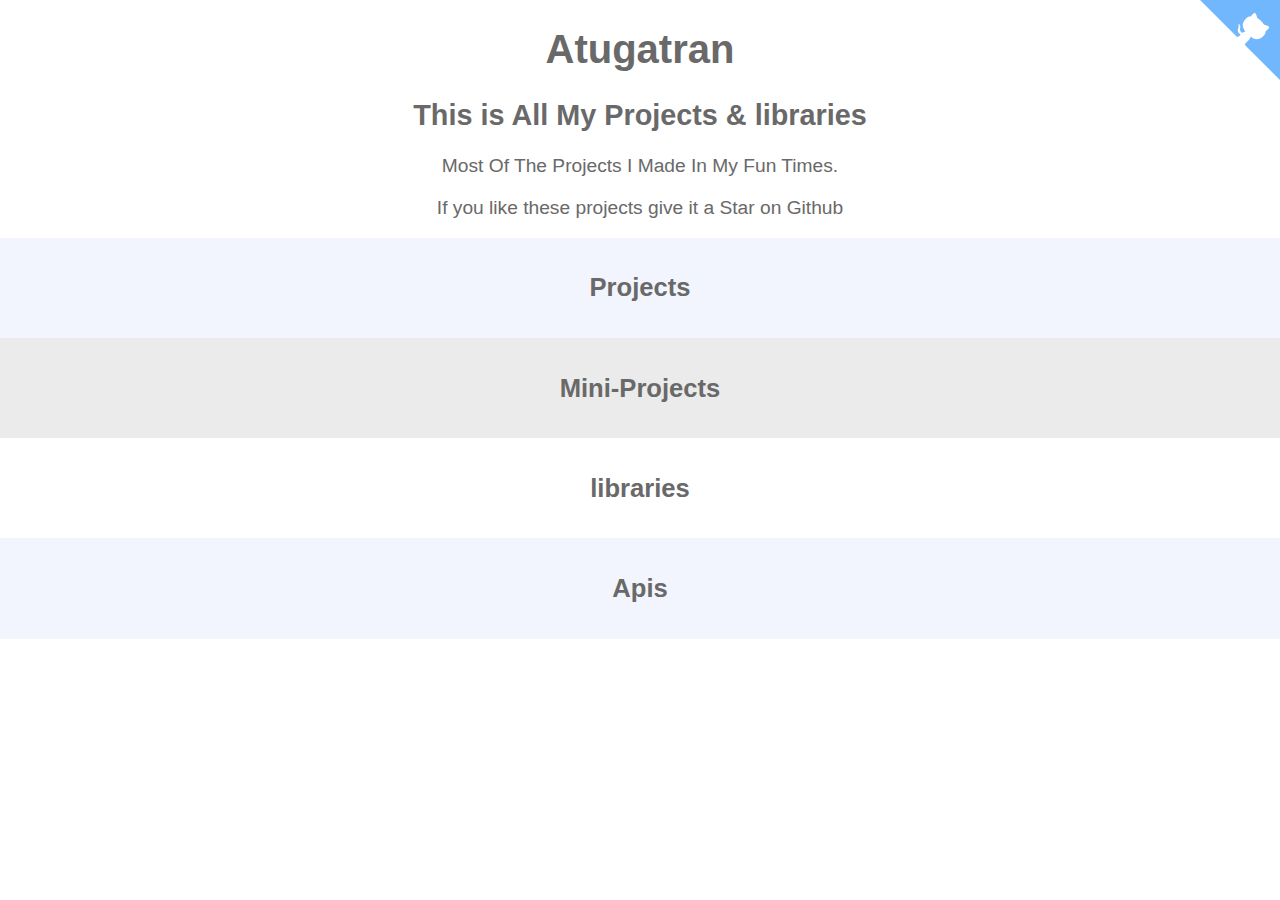
==== index.html @ 9719a079 "Add Mini projects" ====
<!DOCTYPE html>
<html lang="en">

<head>
  <meta charset="UTF-8">
  <meta name="viewport" content="width=device-width, initial-scale=1.0">
  <meta http-equiv="X-UA-Compatible" content="ie=edge">
  <title>Home</title>
  <link rel="stylesheet" href="css/style.css">
  <link rel="shortcut icon" href="favicon_io/favicon.ico" type="image/x-icon">
  <link rel="apple-touch-icon" href="favicon_io/apple-touch-icon.png">
  <link rel="apple-touch-icon" href="favicon_io/apple-touch-icon.png">
  <meta name="google-site-verification" content="x7GjoPvxGVSxcym2Zpd_4yqo3f8gI33jDB_DUs8USkw" />
  <script async src="https://www.googletagmanager.com/gtag/js?id=UA-119972196-2"></script>
  <script>
    window.dataLayer = window.dataLayer || [];
    function gtag() { dataLayer.push(arguments); }
    gtag('js', new Date());

    gtag('config', 'UA-119972196-1');
  </script>
</head>

<body>
  <div>
    <h1>Atugatran</h1>
    <h2>This is All My Projects & libraries</h2>

    <p>Most Of The Projects I Made In My Fun Times.</p>
    <p>If you like these projects give it a Star on Github</p>

    <!-- GitHub -->
    <a target="_blank" href="https://github.com/Atugatran" class="github-corner" aria-label="View source on GitHub"><svg
        width="80" height="80" viewBox="0 0 250 250"
        style="fill:#70B7FD; color:#fff; position: absolute; top: 0; border: 0; right: 0;" aria-hidden="true">
        <path d="M0,0 L115,115 L130,115 L142,142 L250,250 L250,0 Z"></path>
        <path
          d="M128.3,109.0 C113.8,99.7 119.0,89.6 119.0,89.6 C122.0,82.7 120.5,78.6 120.5,78.6 C119.2,72.0 123.4,76.3 123.4,76.3 C127.3,80.9 125.5,87.3 125.5,87.3 C122.9,97.6 130.6,101.9 134.4,103.2"
          fill="currentColor" style="transform-origin: 130px 106px;" class="octo-arm"></path>
        <path
          d="M115.0,115.0 C114.9,115.1 118.7,116.5 119.8,115.4 L133.7,101.6 C136.9,99.2 139.9,98.4 142.2,98.6 C133.8,88.0 127.5,74.4 143.8,58.0 C148.5,53.4 154.0,51.2 159.7,51.0 C160.3,49.4 163.2,43.6 171.4,40.1 C171.4,40.1 176.1,42.5 178.8,56.2 C183.1,58.6 187.2,61.8 190.9,65.4 C194.5,69.0 197.7,73.2 200.1,77.6 C213.8,80.2 216.3,84.9 216.3,84.9 C212.7,93.1 206.9,96.0 205.4,96.6 C205.1,102.4 203.0,107.8 198.3,112.5 C181.9,128.9 168.3,122.5 157.7,114.1 C157.9,116.9 156.7,120.9 152.7,124.9 L141.0,136.5 C139.8,137.7 141.6,141.9 141.8,141.8 Z"
          fill="currentColor" class="octo-body"></path>
      </svg></a>

    <div class="comman Projects">
      <h3>Projects</h3>
      <ul class="cards" id="Project-container"></ul>
    </div>
    <div class="comman Mini-Projects">
      <h3>Mini-Projects</h3>
      <ul class="cards" id="Mini-Project-container"></ul>
    </div>

    <div class="comman libraries">
      <h3>libraries</h3>
      <ul class="cards" id="Libaries-container"></ul>
    </div>

    <div class="comman API">
      <h3>Apis</h3>
      <ul class="Libarie" id="Apis-container"></ul>
    </div>
  </div>

  <script defer src="./Js/Projects.js"></script>
  <script defer src="./Js/Mini-Projects.js"></script>
  <script defer src="./Js/Js_libaries.js"></script>
  <script defer src="./Js/Apis.js"></script>
</body>

</html>
---- css/style.css ----
* {
  box-sizing: border-box;
}

*,
*::before,
*::after {
  box-sizing: border-box;
}

body {
  margin: 0 auto;
  color: #696969;
  font-family: "Segoe UI", Tahoma, Geneva, Verdana, sans-serif;
  text-align: center;
}

h1 {
  font-size: 2.5rem;
}

h2 {
  font-size: 1.8rem;
}

h3 {
  font-size: 1.6rem;
}

p {
  font-size: 1.2rem;
}

/* ******************************************* comman **************************************************** */

.comman {
  width: 100%;
  padding: 10px;
}

/* ******************************************* Cards **************************************************** */

.Projects {
  background-color: #f2f5fd;
}

.cards {
  display: flex;
  flex-wrap: wrap;
  list-style: none;
  margin: 0;
  padding: 0;
}

.cards__item {
  display: flex;
  padding: 1rem;
  width: 32%;
}

.card__body {
  width: 100%;
  background-color: white;
  border-radius: 0.25rem;
  box-shadow: 0 20px 40px -14px rgba(0, 0, 0, 0.25);
  display: flex;
  flex-direction: column;
  overflow: hidden;
  border: 1px solid rgba(0, 0, 0, 0.1);
  transition: 0.5s cubic-bezier(0.43, 0.41, 0.22, 0.91);
  transform: scale(1);
}

.card__body:hover {
  transform: scale(1.03);
  box-shadow: 0 20px 60px -14px rgba(0, 0, 0, 0.3);
}

.card__content {
  display: flex;
  flex: 1 1 auto;
  flex-direction: column;
  padding: 1rem;
  justify-content: flex-end;
}

.card__image {
  border-top-left-radius: 0.25rem;
  border-top-right-radius: 0.25rem;
  overflow: hidden;
  position: relative;
  height: 300px;
}

.card__image::before {
  content: "";
  display: block;
  padding-top: 56.25%;
}

.card__image img {
  width: 100%;
  height: auto;
  position: absolute;
  top: 0px;
  left: 0px;
}

@media (min-width: 40rem) {
  .card__image::before {
    padding-top: 66.6%;
  }
}

.card__title {
  color: #696969;
  font-size: 1.2rem;
  font-weight: bold;
  outline-offset: 15px;
  letter-spacing: 5px;
}

.card__text {
  color: black;
  flex: 1 1 auto;
  font-size: 0.875rem;
  line-height: 1.5;
  margin-bottom: 1.25rem;
}

.card__links {
  margin-top: 20px;
  display: flex;
  flex-wrap: nowrap;
}

a {
  text-decoration: none;
  color: white;
}
.card__links a {
  display: block;
  width: 50%;
  color: #696969;
  padding: 5px;
  border-radius: 5px;
  transition: 0.2s;
  text-align: center;
}

.card__links a:hover {
  color: white;
  background-color: #e37682;
}

/* ******************************************* Mini-Projects *********************************************** */

.Mini-Projects{
  background-color: #ebebeb;
}

/* ******************************************* Libarie **************************************************** */

.Libaries {
  background-color: #EFDAD4;
}

.Libarie {
  margin: 0;
  padding: 0px;
  width: 100%;
  /* background-color: red; */
  list-style-type: none;
  cursor: pointer;
}
.Libarie .Libarie-item {
  margin-bottom: 5px;
  border-radius: 5px;
  width: 100%;
  padding: 10px;
  color: #e37682;
  border: 1px solid #e37682;
}
.Libarie .Libarie-item:hover {
  border: 1px solid #e37682;
  background-color: #e37682;
}

.Libarie .Libarie-item a {
  color: #e37682;
}

.Libarie .Libarie-item:hover a {
  color: white;
}

/* ********************************************* APIs ****************************************************** */

.API {
  background-color: #f2f5fd;
}

/* ********************************************* Github ****************************************************** */
.github-corner {
  position: fixed;
  top: 0;
  right: 0;
  z-index: 5;
}

.github-corner:hover .octo-arm {
  animation: octocat-wave 560ms ease-in-out;
}

/* ********************************************* keyframes ****************************************************** */
@keyframes octocat-wave {
  0%,
  100% {
    transform: rotate(0);
  }

  20%,
  60% {
    transform: rotate(-25deg);
  }

  40%,
  80% {
    transform: rotate(10deg);
  }
}

/* ********************************************* Media Quary ****************************************************** */
@media (max-width: 500px) {
  .github-corner:hover .octo-arm {
    animation: none;
  }

  .github-corner .octo-arm {
    animation: octocat-wave 560ms ease-in-out;
  }
}
@media all and (max-width: 1200px) {
  .cards__item {
    width: 50%;
  }
}

@media all and (max-width: 768px) {
  .cards__item {
    width: 100%;
  }
}
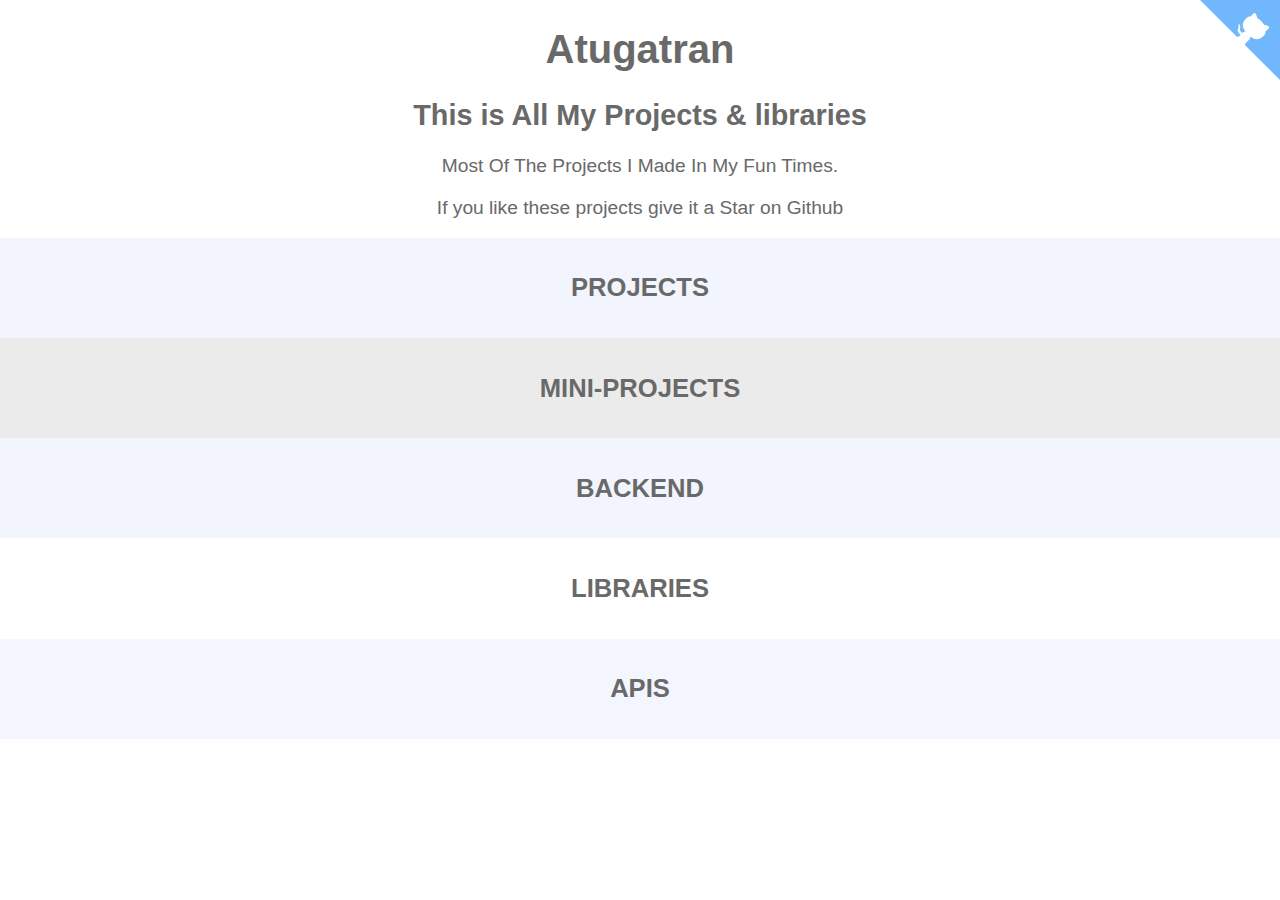
==== commit 025ba673: "Add backend" ====
--- a/index.html
+++ b/index.html
@@ -51,6 +51,11 @@
       <ul class="cards" id="Mini-Project-container"></ul>
     </div>
 
+    <div class="comman Backend">
+      <h3>Backend</h3>
+      <ul class="cards" id="Backend-container"></ul>
+    </div>
+
     <div class="comman libraries">
       <h3>libraries</h3>
       <ul class="cards" id="Libaries-container"></ul>
@@ -64,6 +69,7 @@
 
   <script defer src="./Js/Projects.js"></script>
   <script defer src="./Js/Mini-Projects.js"></script>
+  <script defer src="./Js/Backend.js"></script>
   <script defer src="./Js/Js_libaries.js"></script>
   <script defer src="./Js/Apis.js"></script>
 </body>
--- a/css/style.css
+++ b/css/style.css
@@ -38,6 +38,9 @@
   padding: 10px;
 }
 
+.comman h3{
+  text-transform: uppercase;
+}
 /* ******************************************* Cards **************************************************** */
 
 .Projects {
@@ -153,6 +156,15 @@
   background-color: #e37682;
 }
 
+/* ******************************************* Backend *********************************************** */
+
+.Backend{
+  background-color: #f2f5fd;
+}
+.backend{
+  justify-content: center;
+}
+
 /* ******************************************* Mini-Projects *********************************************** */
 
 .Mini-Projects{
@@ -197,7 +209,7 @@
 /* ********************************************* APIs ****************************************************** */
 
 .API {
-  background-color: #f2f5fd;
+  background-color: #f3f6ff;
 }
 
 /* ********************************************* Github ****************************************************** */
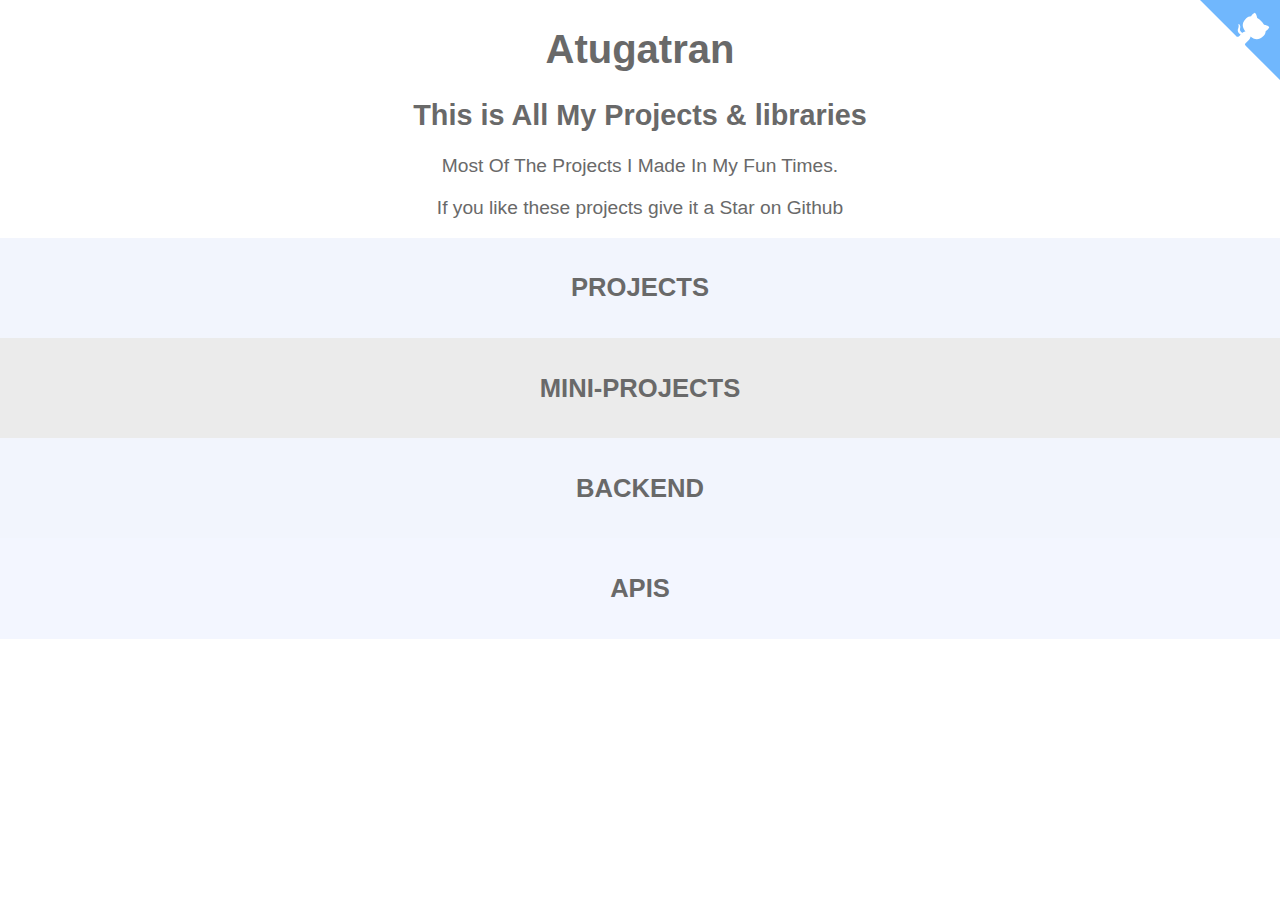
==== commit 3e1bd948: "Remove Libaries" ====
--- a/index.html
+++ b/index.html
@@ -56,11 +56,6 @@
       <ul class="cards" id="Backend-container"></ul>
     </div>
 
-    <div class="comman libraries">
-      <h3>libraries</h3>
-      <ul class="cards" id="Libaries-container"></ul>
-    </div>
-
     <div class="comman API">
       <h3>Apis</h3>
       <ul class="Libarie" id="Apis-container"></ul>
@@ -70,7 +65,6 @@
   <script defer src="./Js/Projects.js"></script>
   <script defer src="./Js/Mini-Projects.js"></script>
   <script defer src="./Js/Backend.js"></script>
-  <script defer src="./Js/Js_libaries.js"></script>
   <script defer src="./Js/Apis.js"></script>
 </body>
 
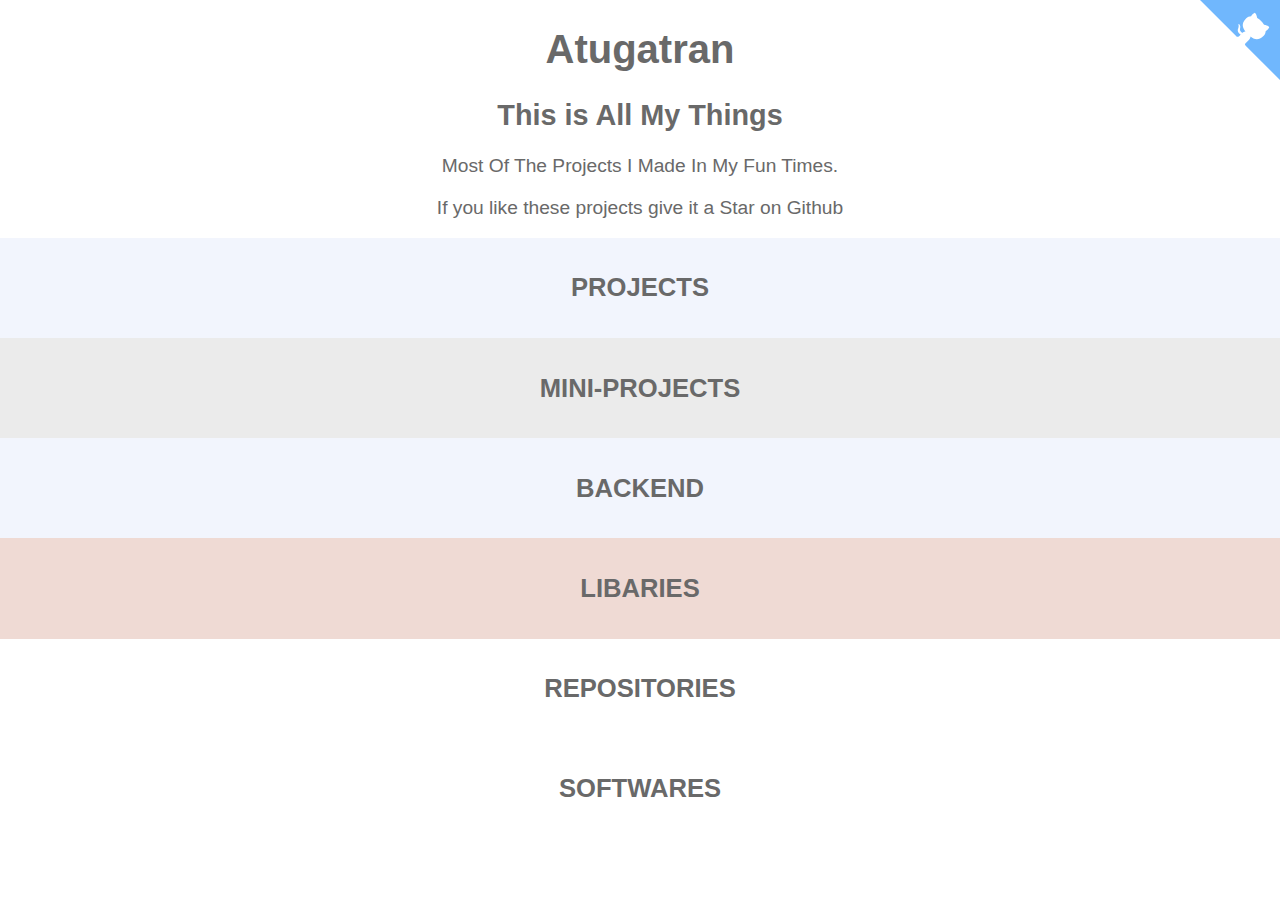
==== commit ffc1e60c: "add Softwares" ====
--- a/index.html
+++ b/index.html
@@ -24,7 +24,7 @@
 <body>
   <div>
     <h1>Atugatran</h1>
-    <h2>This is All My Projects & libraries</h2>
+    <h2>This is All My Things</h2>
 
     <p>Most Of The Projects I Made In My Fun Times.</p>
     <p>If you like these projects give it a Star on Github</p>
@@ -56,16 +56,29 @@
       <ul class="cards" id="Backend-container"></ul>
     </div>
 
-    <div class="comman API">
-      <h3>Apis</h3>
-      <ul class="Libarie" id="Apis-container"></ul>
+    <div class="comman Libaries">
+      <h3>Libaries</h3>
+      <ul class="cards" id="Libaries-container"></ul>
+    </div>
+
+
+    <div class="comman Repositories">
+      <h3>Repositories</h3>
+      <ul class="cards" id="Repositories-container"></ul>
+    </div>
+
+    <div class="comman Software">
+      <h3>Softwares</h3>
+      <ul class="cards" id="Softwares-container"></ul>
     </div>
   </div>
 
   <script defer src="./Js/Projects.js"></script>
   <script defer src="./Js/Mini-Projects.js"></script>
   <script defer src="./Js/Backend.js"></script>
-  <script defer src="./Js/Apis.js"></script>
+  <script defer src="./Js/libaries.js"></script>
+  <script defer src="./Js/Repositories.js"></script>
+  <script defer src="./Js/Softwares.js"></script>
 </body>
 
 </html>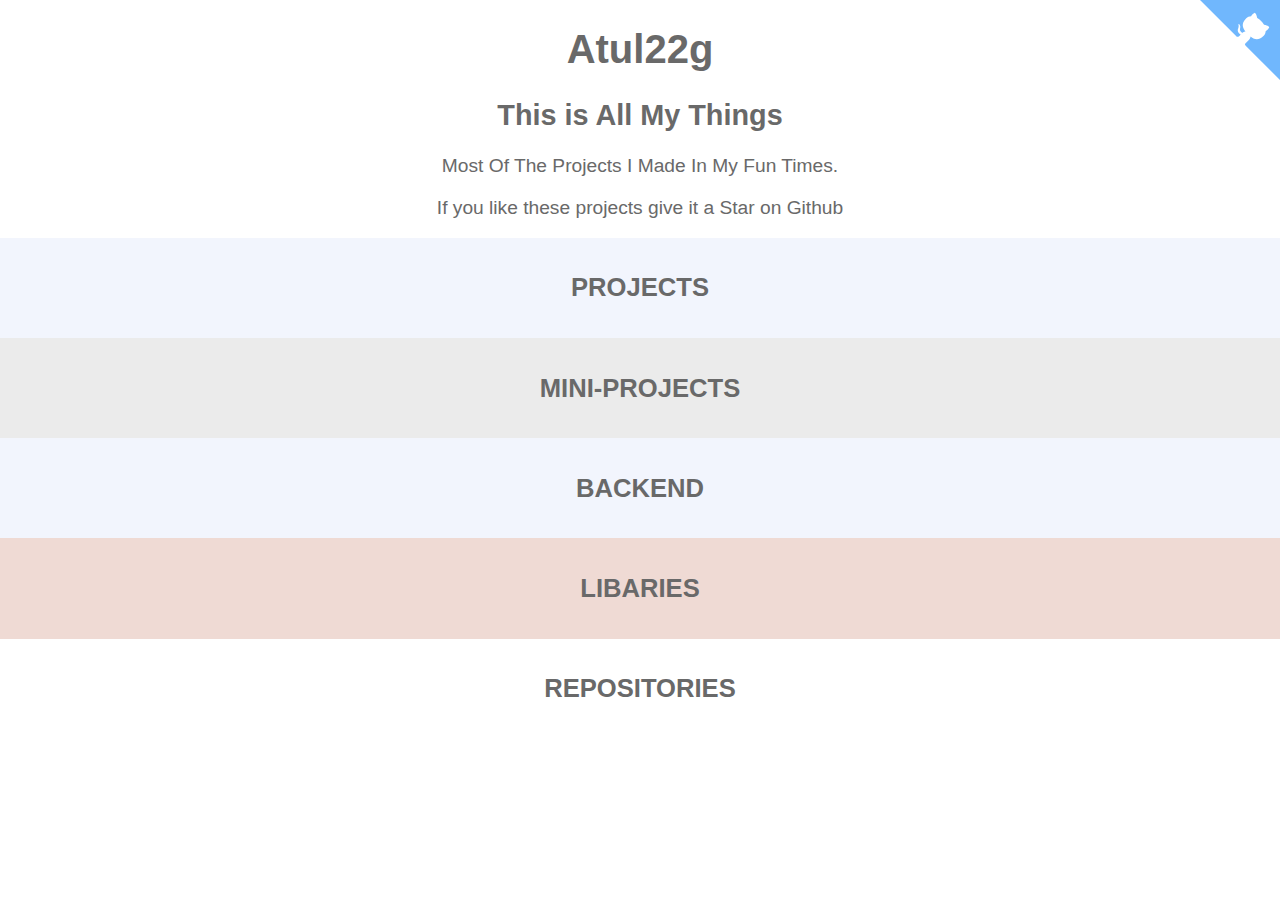
==== commit 27b508c2: "chande Name" ====
--- a/index.html
+++ b/index.html
@@ -23,7 +23,7 @@
 
 <body>
   <div>
-    <h1>Atugatran</h1>
+    <h1>Atul22g</h1>
     <h2>This is All My Things</h2>
 
     <p>Most Of The Projects I Made In My Fun Times.</p>
@@ -67,10 +67,10 @@
       <ul class="cards" id="Repositories-container"></ul>
     </div>
 
-    <div class="comman Software">
+    <!-- <div class="comman Software">
       <h3>Softwares</h3>
       <ul class="cards" id="Softwares-container"></ul>
-    </div>
+    </div> -->
   </div>
 
   <script defer src="./Js/Projects.js"></script>
@@ -78,7 +78,7 @@
   <script defer src="./Js/Backend.js"></script>
   <script defer src="./Js/libaries.js"></script>
   <script defer src="./Js/Repositories.js"></script>
-  <script defer src="./Js/Softwares.js"></script>
+  <!-- <script defer src="./Js/Softwares.js"></script> -->
 </body>
 
 </html>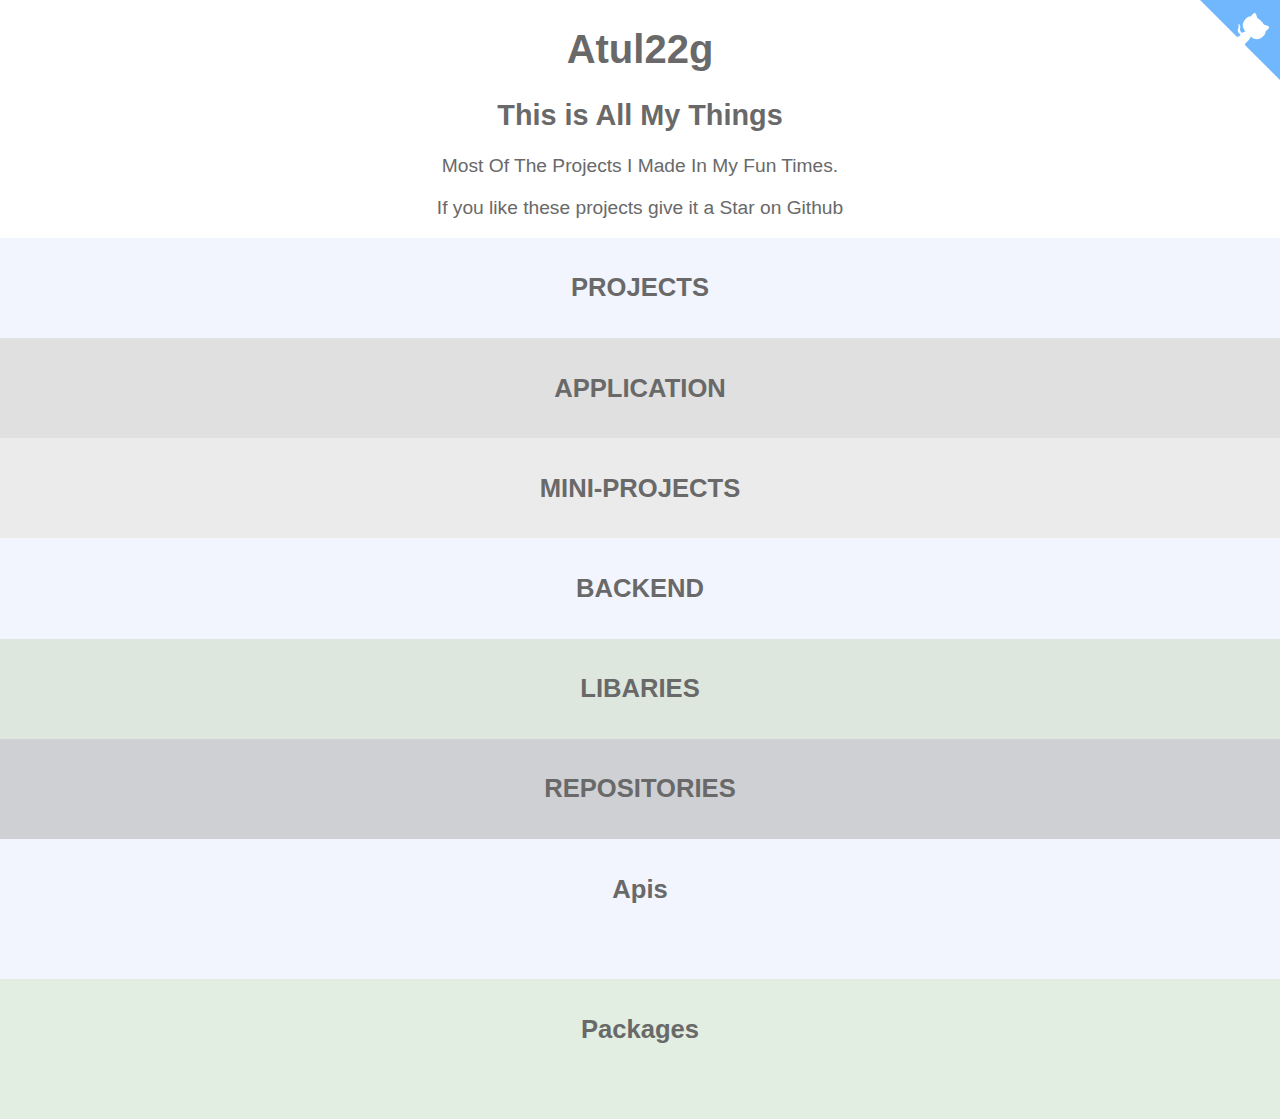
==== commit ff7e3378: "add packages" ====
--- a/index.html
+++ b/index.html
@@ -44,21 +44,25 @@
 
     <div class="comman Projects">
       <h3>Projects</h3>
-      <ul class="cards" id="Project-container"></ul>
+      <ul class="cards" id="Projects-container"></ul>
+    </div>
+    <div class="comman App">
+      <h3>Application</h3>
+      <ul class="cards" id="App-container"></ul>
     </div>
     <div class="comman Mini-Projects">
       <h3>Mini-Projects</h3>
-      <ul class="cards" id="Mini-Project-container"></ul>
+      <ul class="cards" id="Mini-Projects-container"></ul>
     </div>
 
-    <div class="comman Backend">
+    <div class="comman backend">
       <h3>Backend</h3>
-      <ul class="cards" id="Backend-container"></ul>
+      <ul class="cards" id="backend-container"></ul>
     </div>
 
-    <div class="comman Libaries">
+    <div class="comman Js_Libaries">
       <h3>Libaries</h3>
-      <ul class="cards" id="Libaries-container"></ul>
+      <ul class="cards" id="Js_Libaries-container"></ul>
     </div>
 
 
@@ -67,18 +71,28 @@
       <ul class="cards" id="Repositories-container"></ul>
     </div>
 
-    <!-- <div class="comman Software">
-      <h3>Softwares</h3>
-      <ul class="cards" id="Softwares-container"></ul>
-    </div> -->
+    <div class="comman2 Apis">
+      <h3>Apis</h3>
+      <ul class="collection" id="Apis-container">
+      </ul>
+    </div>
+
+    <div class="comman2 Packages">
+      <h3>Packages</h3>
+      <ul class="collection" id="Packages-container">
+      </ul>
+    </div>
   </div>
 
-  <script defer src="./Js/Projects.js"></script>
-  <script defer src="./Js/Mini-Projects.js"></script>
-  <script defer src="./Js/Backend.js"></script>
-  <script defer src="./Js/libaries.js"></script>
-  <script defer src="./Js/Repositories.js"></script>
-  <!-- <script defer src="./Js/Softwares.js"></script> -->
+  <script defer src="js/script.js"></script>
+
+  <!-- <script defer src="./js/Projects.js"></script>
+  <script defer src="./js/Mini-Projects.js"></script>
+  <script defer src="./js/Backend.js"></script>
+  <script defer src="./js/libaries.js"></script>
+  <script defer src="./js/Repositories.js"></script>
+  <script defer src="./js/application.js"></script> -->
+  <!-- <script defer src="./js/Apis.js"></script> -->
 </body>
 
 </html>--- a/css/style.css
+++ b/css/style.css
@@ -31,6 +31,8 @@
   font-size: 1.2rem;
 }
 
+
+
 /* ******************************************* comman **************************************************** */
 
 .comman {
@@ -41,6 +43,7 @@
 .comman h3{
   text-transform: uppercase;
 }
+
 /* ******************************************* Cards **************************************************** */
 
 .Projects {
@@ -153,66 +156,110 @@
 
 .card__links a:hover {
   color: white;
-  background-color: #e37682;
+  background-color: #EFDAD4;
 }
 
 /* ******************************************* Backend *********************************************** */
 
-.Backend{
+.backend{
   background-color: #f2f5fd;
 }
 .backend{
   justify-content: center;
 }
 
+/* ******************************************* application *********************************************** */
+
+.App{
+  background-color: #e0e0e0;
+}
+
 /* ******************************************* Mini-Projects *********************************************** */
 
 .Mini-Projects{
   background-color: #ebebeb;
 }
 
-/* ******************************************* Libarie **************************************************** */
-
-.Libaries {
-  background-color: #EFDAD4;
-}
-
-.Libarie {
-  margin: 0;
-  padding: 0px;
-  width: 100%;
-  /* background-color: red; */
-  list-style-type: none;
-  cursor: pointer;
-}
-.Libarie .Libarie-item {
+/* ******************************************* Libaries **************************************************** */
+
+.Js_Libaries {
+  background-color: #dee7de;
+}
+
+.Js_Libaries .Libaries-item {
   margin-bottom: 5px;
   border-radius: 5px;
   width: 100%;
   padding: 10px;
-  color: #e37682;
+  color: #EFDAD4;
+  border: 1px solid #EFDAD4;
+}
+.Js_Libaries .Libaries-item:hover {
+  border: 1px solid #EFDAD4;
+  background-color: #EFDAD4;
+}
+
+.Js_Libaries .Libaries-item a {
+  color: #EFDAD4;
+}
+
+.Js_Libaries .Libaries-item:hover a {
+  color: white;
+}
+
+/* ********************************************* Repositories *************************************************** */
+
+.Repositories {
+  background-color: #cfd0d4;
+}
+
+/* ********************************************* Software *************************************************** */
+
+.Software {
+  background-color: #dce3e5;
+}
+
+/* ********************************************* Apis *************************************************** */
+
+.comman2 {
+  width: 100%;
+  padding: 10px;
+}
+
+
+.collection {
+  margin: 0 auto;
+  padding: 20px 0;
+  width: 100%;
+  max-width: 80vw;
+  list-style-type: none;
+}
+
+.collection .collection-item {
+  margin-bottom: 5px;
+  border-radius: 5px;
+  text-align: left;
+  width: 100%;
+  padding: 10px;
   border: 1px solid #e37682;
 }
-.Libarie .Libarie-item:hover {
-  border: 1px solid #e37682;
-  background-color: #e37682;
-}
-
-.Libarie .Libarie-item a {
-  color: #e37682;
-}
-
-.Libarie .Libarie-item:hover a {
-  color: white;
-}
-
-/* ********************************************* APIs ****************************************************** */
-
-.API {
-  background-color: #f3f6ff;
+
+.collection .collection-item a{
+  color: #e37682; 
+}
+
+.Apis{
+  background-color: #f2f5fd;
+}
+
+/* ********************************************* Packages ****************************************************** */
+
+.Packages{
+  background-color: #e1eee1;
 }
 
 /* ********************************************* Github ****************************************************** */
+
 .github-corner {
   position: fixed;
   top: 0;
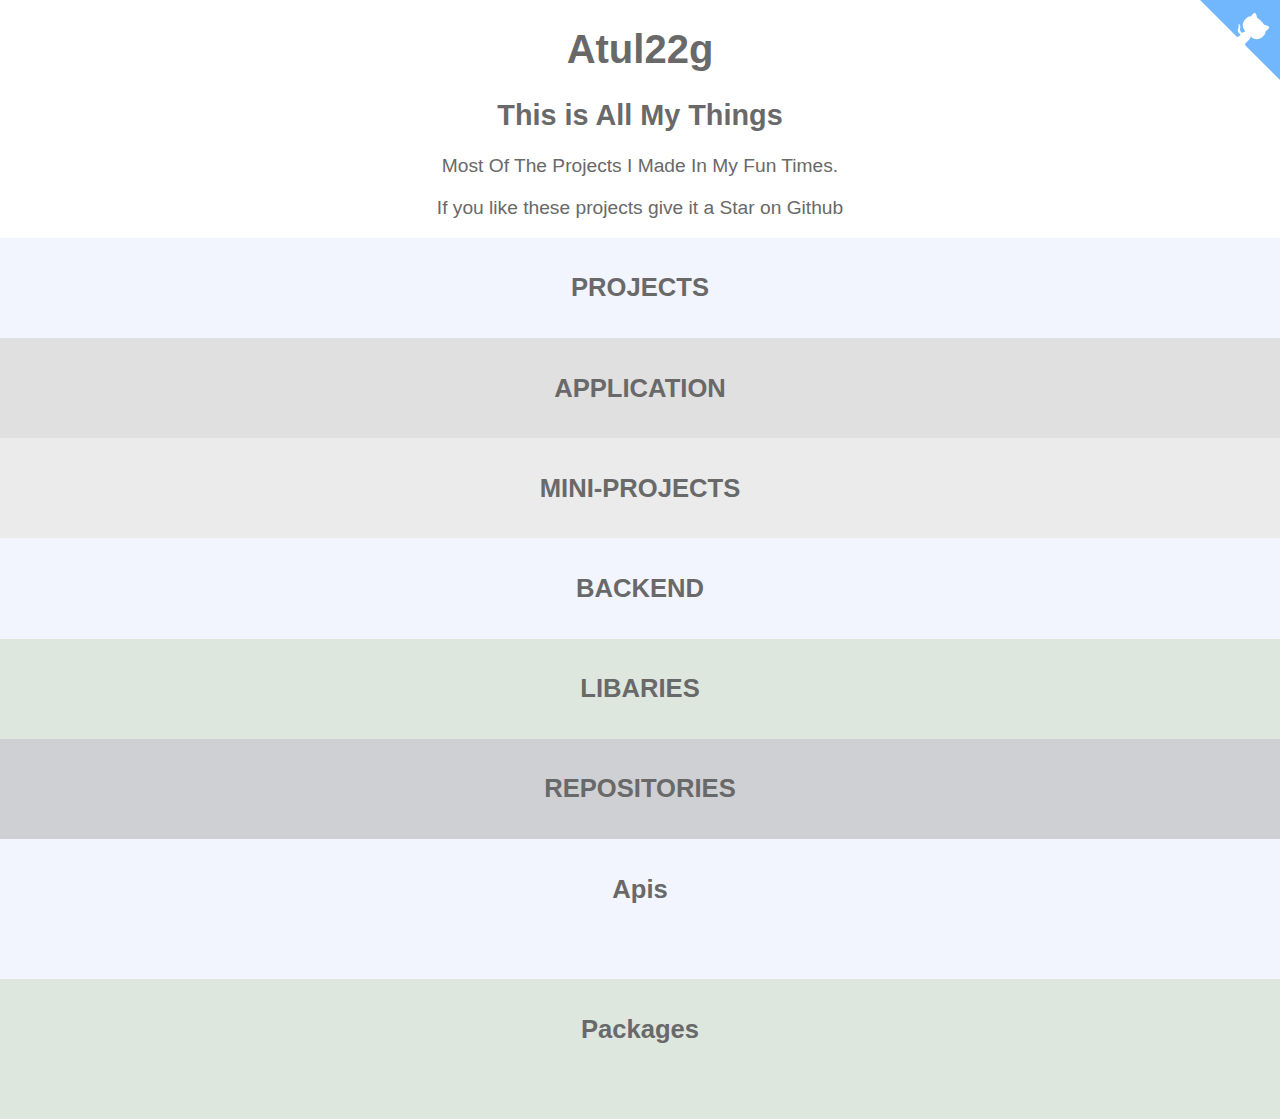
==== commit 3275c1ef: "update ids" ====
--- a/index.html
+++ b/index.html
@@ -85,14 +85,12 @@
   </div>
 
   <script defer src="js/script.js"></script>
-
-  <!-- <script defer src="./js/Projects.js"></script>
+  <script defer src="./js/Projects.js"></script>
   <script defer src="./js/Mini-Projects.js"></script>
   <script defer src="./js/Backend.js"></script>
   <script defer src="./js/libaries.js"></script>
   <script defer src="./js/Repositories.js"></script>
-  <script defer src="./js/application.js"></script> -->
-  <!-- <script defer src="./js/Apis.js"></script> -->
+  <script defer src="./js/application.js"></script>
 </body>
 
 </html>--- a/css/style.css
+++ b/css/style.css
@@ -255,7 +255,7 @@
 /* ********************************************* Packages ****************************************************** */
 
 .Packages{
-  background-color: #e1eee1;
+  background-color: #dee7de;
 }
 
 /* ********************************************* Github ****************************************************** */
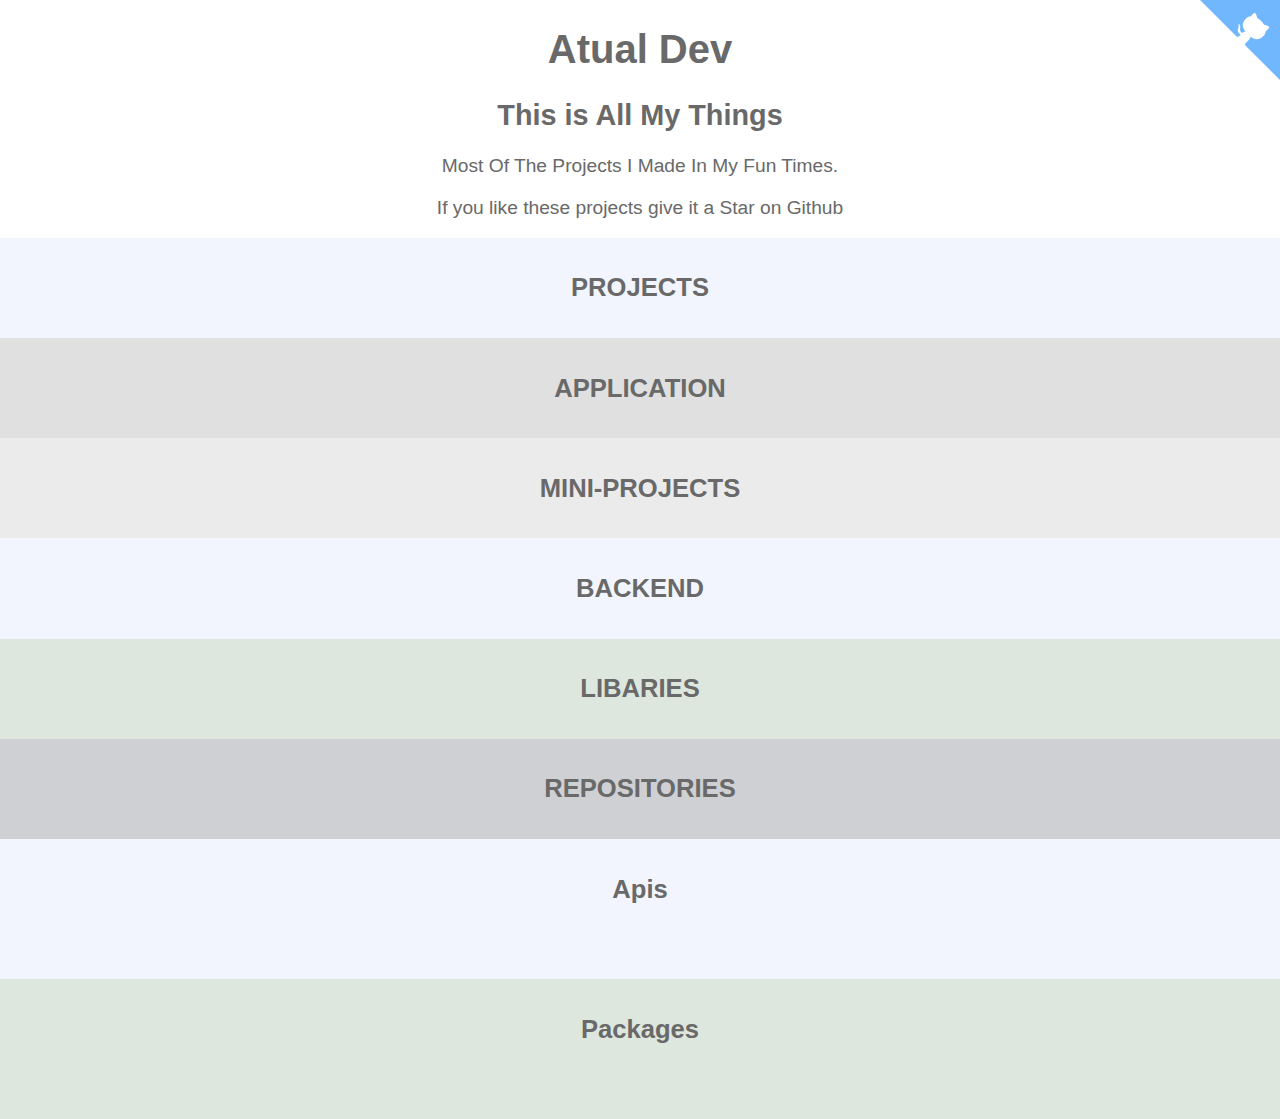
==== commit 7c467fc8: "change Name" ====
--- a/index.html
+++ b/index.html
@@ -5,7 +5,7 @@
   <meta charset="UTF-8">
   <meta name="viewport" content="width=device-width, initial-scale=1.0">
   <meta http-equiv="X-UA-Compatible" content="ie=edge">
-  <title>Home</title>
+  <title>Atual Dev</title>
   <link rel="stylesheet" href="css/style.css">
   <link rel="shortcut icon" href="favicon_io/favicon.ico" type="image/x-icon">
   <link rel="apple-touch-icon" href="favicon_io/apple-touch-icon.png">
@@ -23,14 +23,14 @@
 
 <body>
   <div>
-    <h1>Atul22g</h1>
+    <h1>Atual Dev</h1>
     <h2>This is All My Things</h2>
 
     <p>Most Of The Projects I Made In My Fun Times.</p>
     <p>If you like these projects give it a Star on Github</p>
 
     <!-- GitHub -->
-    <a target="_blank" href="https://github.com/Atugatran" class="github-corner" aria-label="View source on GitHub"><svg
+    <a target="_blank" href="https://github.com/atual-dev" class="github-corner" aria-label="View source on GitHub"><svg
         width="80" height="80" viewBox="0 0 250 250"
         style="fill:#70B7FD; color:#fff; position: absolute; top: 0; border: 0; right: 0;" aria-hidden="true">
         <path d="M0,0 L115,115 L130,115 L142,142 L250,250 L250,0 Z"></path>
